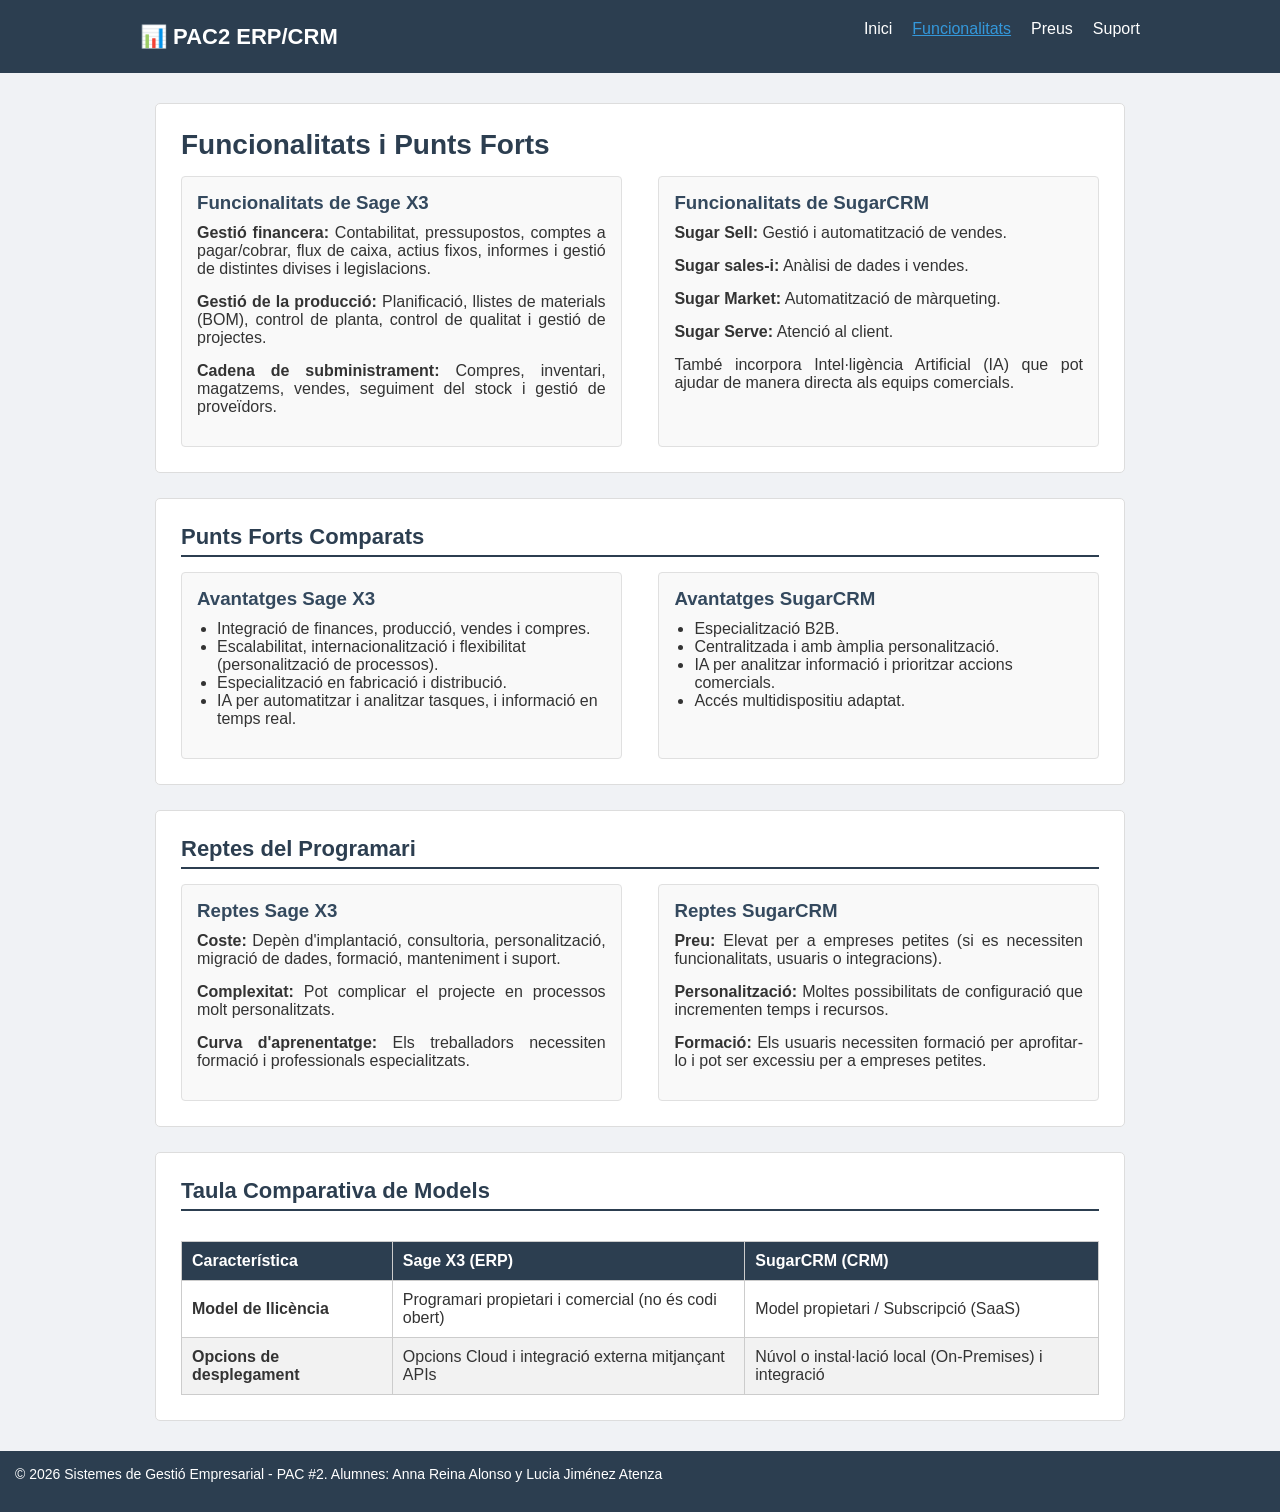
==== pagina/html/features.html @ 4abd2325 "Base de la pagina web" ====
<!DOCTYPE html>
<html lang="ca">
<head>
    <meta charset="UTF-8">
    <meta name="viewport" content="width=device-width, initial-scale=1.0">
    <title>Funcionalitats - Sage X3 i SugarCRM</title>
    <link rel="stylesheet" href="../css/style.css">
</head>
<body>

    <header>
        <div class="header-container">
            <div class="logo">
                <span>📊 PAC2 ERP/CRM</span>
            </div>
            <nav>
                <ul>
                    <li><a href="../index.html">Inici</a></li>
                    <li><a href="features.html" class="active">Funcionalitats</a></li>
                    <li><a href="pricing.html">Preus</a></li>
                    <li><a href="support.html">Suport</a></li>
                </ul>
            </nav>
        </div>
    </header>

    <main>
        <section>
            <h1>Funcionalitats i Punts Forts</h1>
            <div class="grid-2">
                <div>
                    <h3>Funcionalitats de Sage X3</h3>
                    <p><strong>Gestió financera:</strong> Contabilitat, pressupostos, comptes a pagar/cobrar, flux de caixa, actius fixos, informes i gestió de distintes divises i legislacions.</p>
                    <p><strong>Gestió de la producció:</strong> Planificació, llistes de materials (BOM), control de planta, control de qualitat i gestió de projectes.</p>
                    <p><strong>Cadena de subministrament:</strong> Compres, inventari, magatzems, vendes, seguiment del stock i gestió de proveïdors.</p>
                </div>
                <div>
                    <h3>Funcionalitats de SugarCRM</h3>
                    <p><strong>Sugar Sell:</strong> Gestió i automatització de vendes.</p>
                    <p><strong>Sugar sales-i:</strong> Anàlisi de dades i vendes.</p>
                    <p><strong>Sugar Market:</strong> Automatització de màrqueting.</p>
                    <p><strong>Sugar Serve:</strong> Atenció al client.</p>
                    <p>També incorpora Intel·ligència Artificial (IA) que pot ajudar de manera directa als equips comercials.</p>
                </div>
            </div>
        </section>

        <section>
            <h2>Punts Forts Comparats</h2>
            <div class="grid-2">
                <div class="card">
                    <h3>Avantatges Sage X3</h3>
                    <ul>
                        <li>Integració de finances, producció, vendes i compres.</li>
                        <li>Escalabilitat, internacionalització i flexibilitat (personalització de processos).</li>
                        <li>Especialització en fabricació i distribució.</li>
                        <li>IA per automatitzar i analitzar tasques, i informació en temps real.</li>
                    </ul>
                </div>
                <div class="card">
                    <h3>Avantatges SugarCRM</h3>
                    <ul>
                        <li>Especialització B2B.</li>
                        <li>Centralitzada i amb àmplia personalització.</li>
                        <li>IA per analitzar informació i prioritzar accions comercials.</li>
                        <li>Accés multidispositiu adaptat.</li>
                    </ul>
                </div>
            </div>
        </section>

        <section>
            <h2>Reptes del Programari</h2>
            <div class="grid-2">
                <div class="card">
                    <h3>Reptes Sage X3</h3>
                    <p><strong>Coste:</strong> Depèn d'implantació, consultoria, personalització, migració de dades, formació, manteniment i suport.</p>
                    <p><strong>Complexitat:</strong> Pot complicar el projecte en processos molt personalitzats.</p>
                    <p><strong>Curva d'aprenentatge:</strong> Els treballadors necessiten formació i professionals especialitzats.</p>
                </div>
                <div class="card">
                    <h3>Reptes SugarCRM</h3>
                    <p><strong>Preu:</strong> Elevat per a empreses petites (si es necessiten funcionalitats, usuaris o integracions).</p>
                    <p><strong>Personalització:</strong> Moltes possibilitats de configuració que incrementen temps i recursos.</p>
                    <p><strong>Formació:</strong> Els usuaris necessiten formació per aprofitar-lo i pot ser excessiu per a empreses petites.</p>
                </div>
            </div>
        </section>

        <section class="comparison">
            <h2>Taula Comparativa de Models</h2>
            <div class="table-container">
                <table>
                    <thead>
                        <tr>
                            <th>Característica</th>
                            <th>Sage X3 (ERP)</th>
                            <th>SugarCRM (CRM)</th>
                        </tr>
                    </thead>
                    <tbody>
                        <tr>
                            <td><strong>Model de llicència</strong></td>
                            <td>Programari propietari i comercial (no és codi obert)</td>
                            <td>Model propietari / Subscripció (SaaS)</td>
                        </tr>
                        <tr>
                            <td><strong>Opcions de desplegament</strong></td>
                            <td>Opcions Cloud i integració externa mitjançant APIs</td>
                            <td>Núvol o instal·lació local (On-Premises) i integració</td>
                        </tr>
                    </tbody>
                </table>
            </div>
        </section>
    </main>

    <footer>
        <p>&copy; 2026 Sistemes de Gestió Empresarial - PAC #2. Alumnes: Anna Reina Alonso y Lucia Jiménez Atenza</p>
    </footer>

</body>
</html>
---- pagina/css/style.css ----
* {
    margin: 0;
    padding: 0;
    box-sizing: border-box;
}

body {
    font-family: Arial, sans-serif;
    background-color: #f0f2f5;
    color: #333333;
}

header {
    background-color: #2c3e50;
    padding: 20px;
}

.header-container {
    display: flex;
    justify-content: space-between;
    align-items: center;
    max-width: 1000px;
    margin: 0 auto;
}

.logo {
    color: #ffffff;
    font-size: 22px;
    font-weight: bold;
}

nav ul {
    list-style: none;
    display: flex;
}

nav ul li {
    margin-left: 20px;
}

nav ul li a {
    color: #ffffff;
    text-decoration: none;
    font-size: 16px;
}

nav ul li a:hover, nav ul li a.active {
    color: #3498db;
    text-decoration: underline;
}

main {
    max-width: 1000px;
    margin: 30px auto;
    padding: 0 15px;
}

section {
    background-color: #ffffff;
    padding: 25px;
    margin-bottom: 25px;
    border: 1px solid #dddddd;
    border-radius: 5px;
}

h1 {
    color: #2c3e50;
    margin-bottom: 15px;
    font-size: 28px;
}

h2 {
    color: #2c3e50;
    margin-bottom: 15px;
    border-bottom: 2px solid #2c3e50;
    padding-bottom: 5px;
    font-size: 22px;
}

h3 {
    margin-bottom: 10px;
    color: #34495e;
}

p {
    margin-bottom: 15px;
    text-align: justify;
}

ul {
    margin-left: 20px;
    margin-bottom: 15px;
}

.grid-2 {
    display: flex;
    justify-content: space-between;
}

.grid-2 > div, .grid-2 .card {
    width: 48%;
    background-color: #f9f9f9;
    padding: 15px;
    border: 1px solid #e0e0e0;
    border-radius: 4px;
}

.grid-3 {
    display: flex;
    justify-content: space-between;
}

.grid-3 .card {
    width: 31%;
    background-color: #f9f9f9;
    padding: 15px;
    border: 1px solid #e0e0e0;
    text-align: center;
}

.price-card .price {
    font-size: 24px;
    font-weight: bold;
    color: #e67e22;
    margin: 10px 0;
}

.featured {
    border: 2px solid #3498db !important;
    background-color: #f0f7fc !important;
}

.table-container {
    width: 100%;
    overflow-x: auto;
}

table {
    width: 100%;
    border-collapse: collapse;
    margin-top: 15px;
}

th, td {
    border: 1px solid #cccccc;
    padding: 10px;
    text-align: left;
}

th {
    background-color: #2c3e50;
    color: #ffffff;
}

tr:nth-child(even) {
    background-color: #f2f2f2;
}

.form-group {
    margin-bottom: 15px;
}

.form-group label {
    display: block;
    margin-bottom: 5px;
    font-weight: bold;
}

.form-group input, .form-group textarea {
    width: 100%;
    padding: 8px;
    border: 1px solid #cccccc;
    border-radius: 4px;
}

.btn {
    background-color: #2c3e50;
    color: #ffffff;
    padding: 10px 20px;
    border: none;
    border-radius: 4px;
    cursor: pointer;
}

.btn:hover {
    background-color: #34495e;
}

footer {
    background-color: #2c3e50;
    color: #ffffff;
    text-align: center;
    padding: 15px;
    margin-top: 30px;
    font-size: 14px;
}

@media (max-width: 768px) {
    .header-container {
        flex-direction: column;
        text-align: center;
    }

    nav ul {
        flex-direction: column;
        margin-top: 15px;
    }

    nav ul li {
        margin: 5px 0;
    }

    .grid-2 {
        flex-direction: column;
    }

    .grid-2 > div, .grid-2 .card {
        width: 100%;
        margin-bottom: 15px;
    }

    .grid-3 {
        flex-direction: column;
    }

    .grid-3 .card {
        width: 100%;
        margin-bottom: 15px;
    }
}
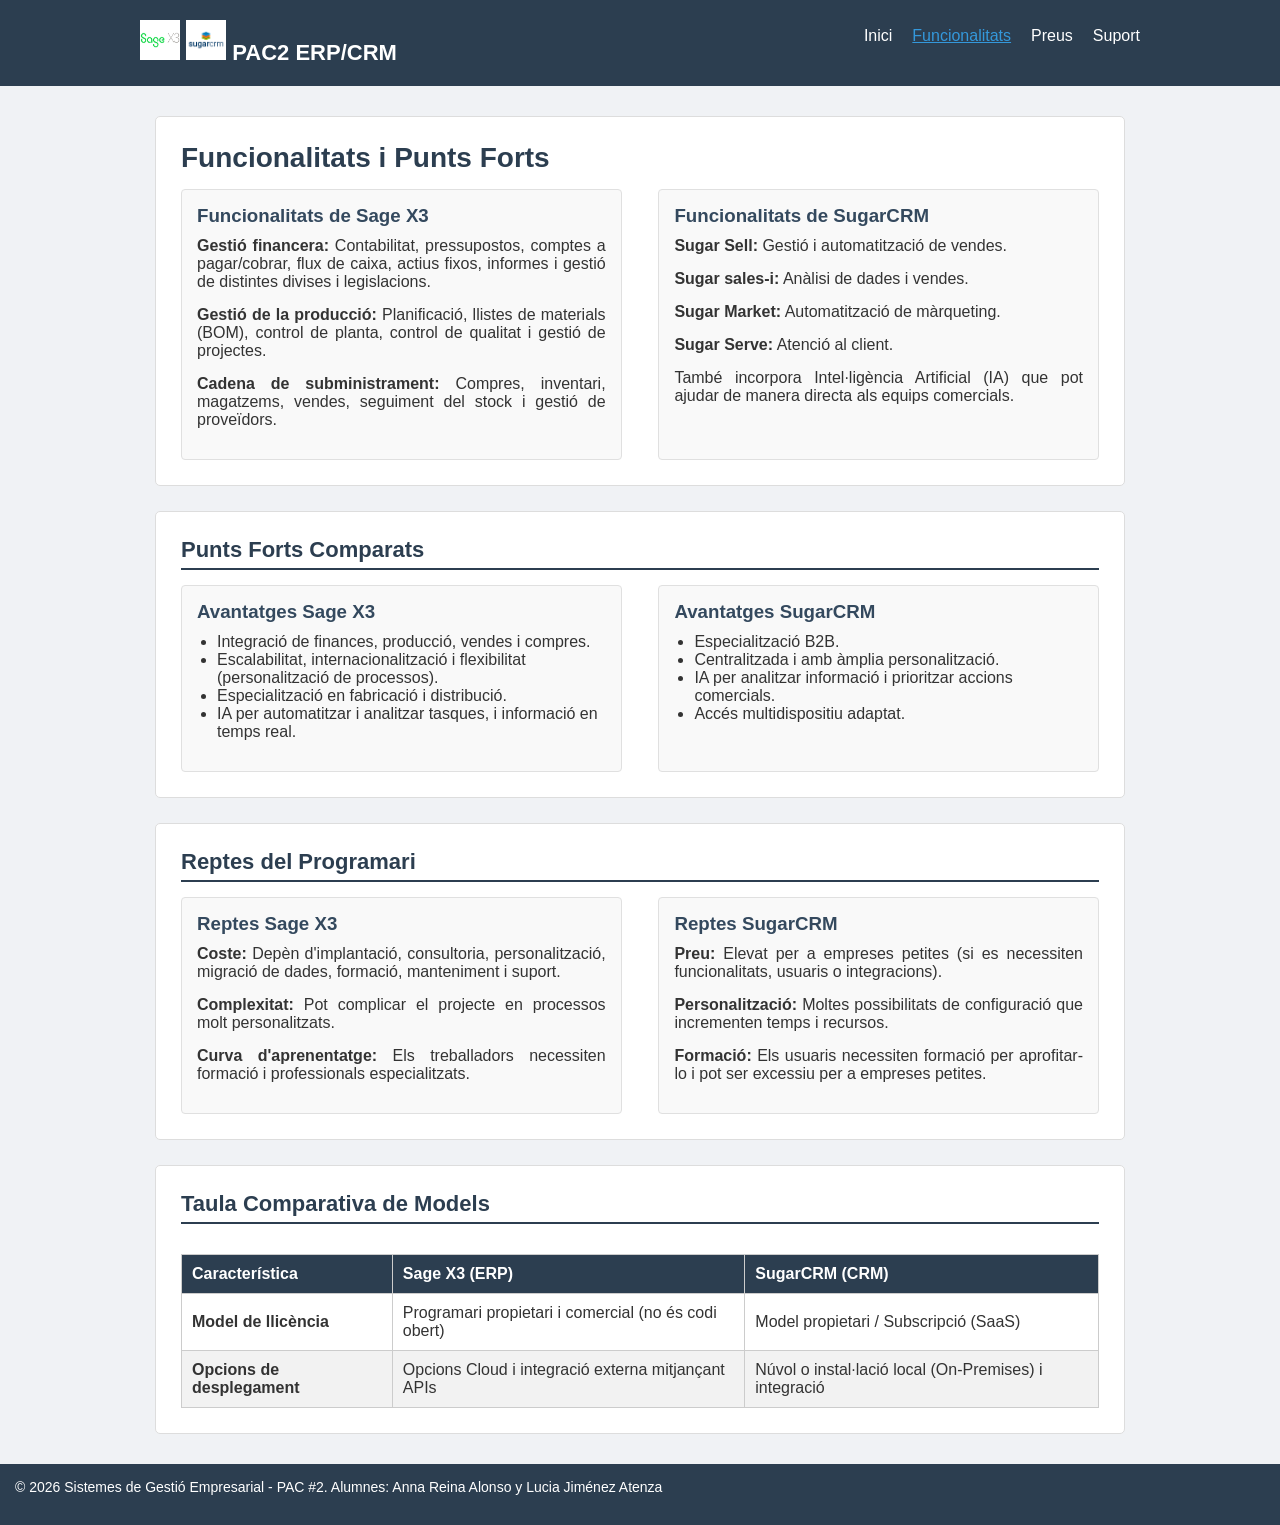
==== commit 1d29a1f6: "actualitzat logos posats" ====
--- a/pagina/html/features.html
+++ b/pagina/html/features.html
@@ -11,7 +11,9 @@
     <header>
         <div class="header-container">
             <div class="logo">
-                <span>📊 PAC2 ERP/CRM</span>
+                <img src="../img/sagex3.png" alt="Sage X3">
+                <img src="../img/sugarcrm.webp" alt="SugarCRM">
+                <span>PAC2 ERP/CRM</span>
             </div>
             <nav>
                 <ul>
--- a/pagina/css/style.css
+++ b/pagina/css/style.css
@@ -21,6 +21,14 @@
     align-items: center;
     max-width: 1000px;
     margin: 0 auto;
+}
+
+.logo img {
+    width: 40px;
+    height: 40px;
+    object-fit: contain;
+    background-color: white;
+
 }
 
 .logo {
